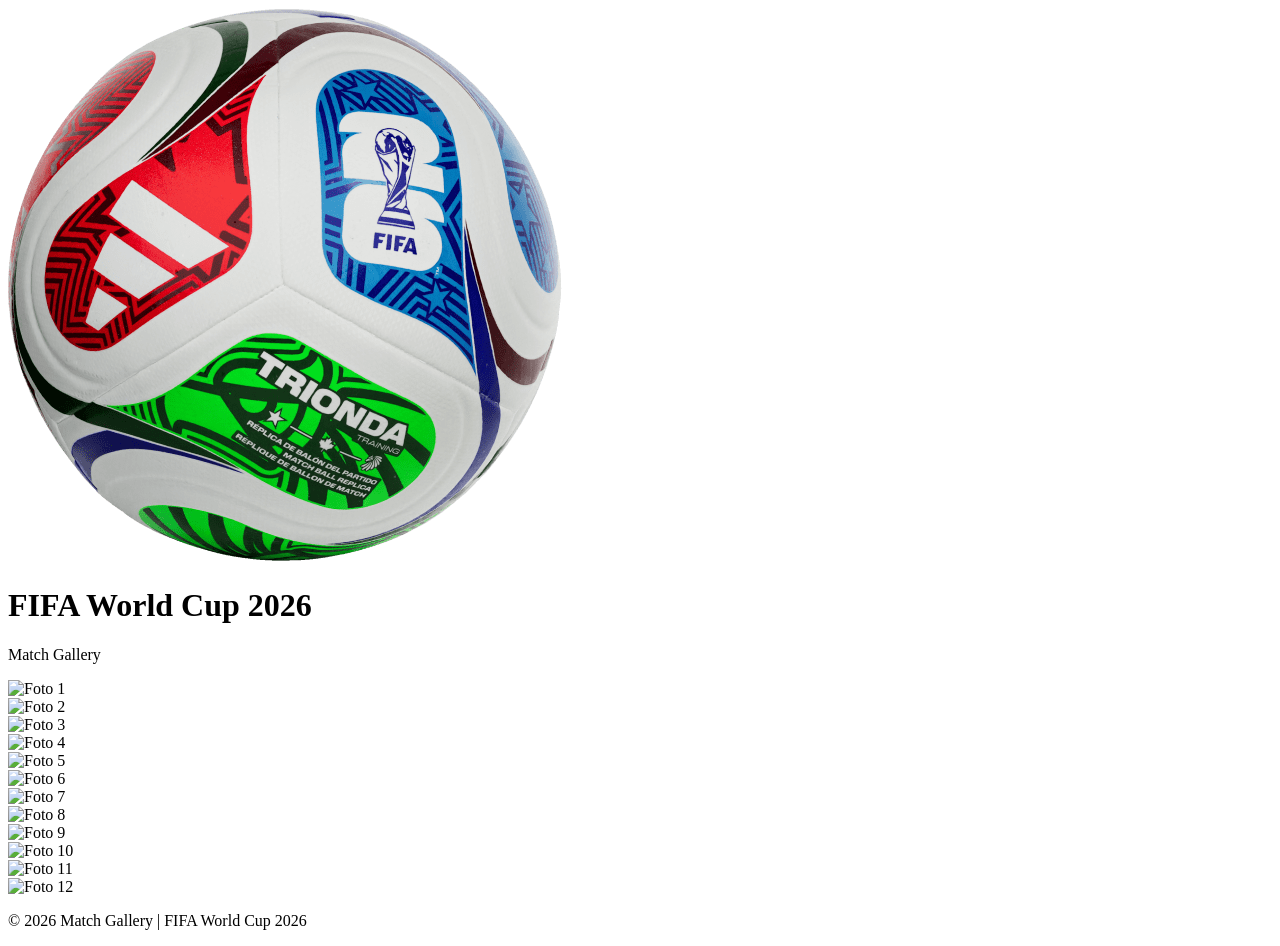
==== argentina-suiza.html @ a8763dea "Se añadieron archivos .html de los partidos más destacados" ====
<!DOCTYPE html>
<html lang="en">
    <head>
        <meta charset="UTF-8">
        <meta name="viewport" content="width=device-width, initial-scale=1.0">
        <title>Document</title>
        <link rel="stylesheet" href = "css/style_partidos.css">
    </head>
    <body>
        <header class="header">
            <div class="header-content">
                <a href="index.html" class="logo">
                    <img src="img/logo/logo.jpg" alt="Match Gallery">
                </a>

                <div class="header-title">
                    <h1>FIFA World Cup 2026</h1>
                    <p>Match Gallery</p>
                </div>
            </div>
        </header>

        <section class="galeria">

            <div class="foto">
                <img src="img/partidos/IMG ARG VS SUIZA/IMG - 1.jpg" alt="Foto 1">
            </div>

            <div class="foto">
                <img src="img/partidos/IMG ARG VS SUIZA/IMG - 2.jpg" alt="Foto 2">
            </div>

            <div class="foto">
                <img src="img/partidos/IMG ARG VS SUIZA/IMG - 3.jpg" alt="Foto 3">
            </div>

            <div class="foto">
                <img src="img/partidos/IMG ARG VS SUIZA/IMG - 4.jpg" alt="Foto 4">
            </div>

            <div class="foto">
                <img src="img/partidos/IMG ARG VS SUIZA/IMG - 5.jpg" alt="Foto 5">
            </div>

            <div class="foto">
                <img src="img/partidos/IMG ARG VS SUIZA/IMG - 6.jpg" alt="Foto 6">
            </div>

            <div class="foto">
                <img src="img/partidos/IMG ARG VS SUIZA/IMG - 7.jpg" alt="Foto 7">
            </div>

            <div class="foto">
                <img src="img/partidos/IMG ARG VS SUIZA/IMG - 8.jpg" alt="Foto 8">
            </div>

            <div class="foto">
                <img src="img/partidos/IMG ARG VS SUIZA/IMG - 9.jpg" alt="Foto 9">
            </div>

            <div class="foto">
                <img src="img/partidos/IMG ARG VS SUIZA/IMG - 10.jpg" alt="Foto 10">
            </div>

            <div class="foto">
                <img src="img/partidos/IMG ARG VS SUIZA/IMG - 11.jpg" alt="Foto 11">
            </div>

            <div class="foto">
                <img src="img/partidos/IMG ARG VS SUIZA/IMG - 12.jpg" alt="Foto 12">
            </div>
       </section>
       
        <footer class="footer">
            <p>&copy; 2026 Match Gallery | FIFA World Cup 2026</p>
        </footer>
    </body>
</html>
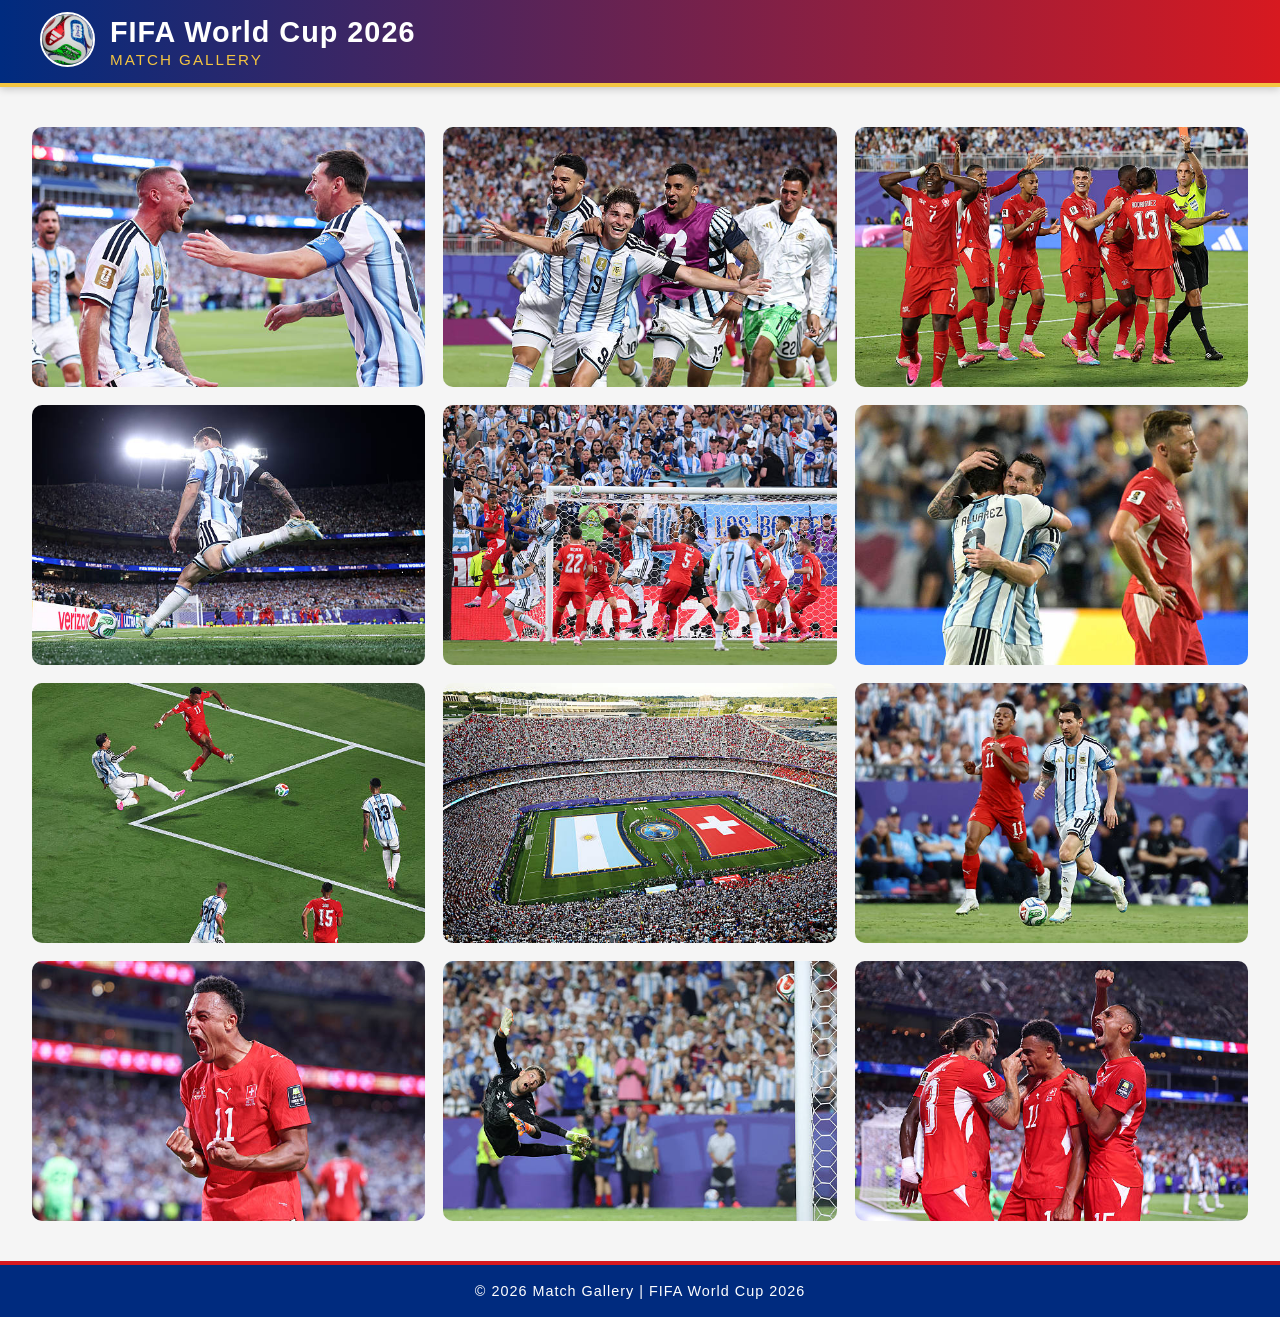
==== commit 65ebf4fd: "Se ajustan cambios en los .html" ====
--- a/argentina-suiza.html
+++ b/argentina-suiza.html
@@ -3,7 +3,7 @@
     <head>
         <meta charset="UTF-8">
         <meta name="viewport" content="width=device-width, initial-scale=1.0">
-        <title>Document</title>
+        <title>Argentina vs Suiza</title>
         <link rel="stylesheet" href = "css/style_partidos.css">
     </head>
     <body>
--- a/css/style_partidos.css
+++ b/css/style_partidos.css
@@ -0,0 +1,455 @@
+* {
+    margin: 0;
+    padding: 0;
+    box-sizing: border-box;
+}
+
+body {
+    margin: 0;
+    padding: 0;
+}
+
+/* ===== BANNER ===== */
+.banner {
+    position: relative;
+    background-size: cover;
+    background-position: center top;
+    height: 75vh;
+    min-height: 350px;
+    display: flex;
+    justify-content: center;
+    align-items: center;
+}
+
+.banner::before {
+    content: "";
+    position: absolute;
+    inset: 0;
+    background: rgba(0, 0, 0, 0.45);
+}
+
+.banner-overlay {
+    position: relative;
+    text-align: center;
+    color: white;
+    z-index: 1;
+}
+
+.banner-title {
+    font-size: 3rem;
+    margin-bottom: 10px;
+}
+
+.banner-subtitle {
+    font-size: 1.2rem;
+    margin-bottom: 25px;
+}
+
+.banner-btn {
+    display: inline-block;
+    padding: 12px 25px;
+    background: #d71920;
+    color: white;
+    text-decoration: none;
+    border-radius: 5px;
+    font-weight: bold;
+    transition: 0.3s;
+}
+
+.banner-btn:hover {
+    background: #002b7f;
+}
+
+.banner-arrow {
+    position: absolute;
+    top: 50%;
+    transform: translateY(-50%);
+    width: 45px;
+    height: 45px;
+    border: none;
+    border-radius: 50%;
+    background: rgba(255,255,255,0.3);
+    color: white;
+    font-size: 1.8rem;
+    cursor: pointer;
+    z-index: 2;
+}
+
+.banner-arrow-left {
+    left: 20px;
+}
+
+.banner-arrow-right {
+    right: 20px;
+}
+
+.banner-dots {
+    position: absolute;
+    bottom: 15px;
+    left: 50%;
+    transform: translateX(-50%);
+    display: flex;
+    gap: 8px;
+    z-index: 2;
+}
+
+.dot {
+    width: 10px;
+    height: 10px;
+    border-radius: 50%;
+    background: rgba(255,255,255,.5);
+}
+
+.dot.active {
+    background: #f4c542;
+}
+
+.banner-1 {
+    background-position: center 10%;
+}
+
+.banner-2 {
+    background-position: center 80%;
+}
+
+.banner-3 {
+    background-position: center 20%;
+}
+
+.radio-menu {
+  display: none;
+}
+
+.menu-container {
+  font-family: Arial, sans-serif;
+}
+
+.navegacion {
+  background: linear-gradient(90deg, #1a1a4d, #2d1b4e);
+  border-bottom: 4px solid #ffcc00;
+}
+
+/* Fila superior: menú a la izquierda, buscador a la derecha */
+.fila-superior {
+  display: flex;
+  align-items: center;
+  justify-content: space-between;
+  padding: 14px 30px;
+}
+
+/* Menú principal */
+.menu-principal {
+  list-style: none;
+  display: flex;
+  gap: 35px;
+  margin: 0;
+  padding: 0;
+}
+
+.menu-principal label {
+  cursor: pointer;
+  color: #ffffff;
+  font-size: 17px;
+  font-weight: 600;
+  padding-bottom: 6px;
+  transition: color 0.2s ease;
+}
+
+.menu-principal label:hover {
+  color: #ffcc00;
+}
+
+/* Buscador destacado, alineado a la derecha */
+.buscador {
+  display: flex;
+  align-items: center;
+  background-color: #ffffff;
+  border: 3px solid #ffcc00;
+  border-radius: 30px;
+  padding: 6px 6px 6px 20px;
+  box-shadow: 0 4px 10px rgba(0, 0, 0, 0.25);
+}
+
+.input-busqueda {
+  border: none;
+  outline: none;
+  font-size: 15px;
+  width: 260px;
+  background: transparent;
+}
+
+.btn-buscar {
+  background-color: #ffcc00;
+  border: none;
+  border-radius: 50%;
+  width: 38px;
+  height: 38px;
+  font-size: 16px;
+  cursor: pointer;
+  transition: background-color 0.2s ease;
+}
+
+.btn-buscar:hover {
+  background-color: #e6b800;
+}
+
+/* Submenús */
+.submenu {
+  display: none;
+  list-style: none;
+  gap: 30px;
+  margin: 0;
+  padding: 10px 30px;
+  background-color: #f2f2f2;
+  border-top: 1px solid #ddd;
+}
+
+.submenu a {
+  text-decoration: none;
+  color: #333;
+  font-size: 14px;
+  font-weight: 500;
+}
+
+.submenu a:hover {
+  color: #1a1a4d;
+}
+
+/* Mostrar el submenú correspondiente según el radio marcado */
+#nosotros:checked ~ #submenu-nosotros,
+#jugadores:checked ~ #submenu-worldcup {
+  display: flex;
+}
+
+/* Resaltar la opción activa del menú principal */
+#nosotros:checked ~ .fila-superior .menu-principal label[for="nosotros"],
+#partidos:checked ~ .fila-superior .menu-principal label[for="partidos"],
+#colecciones:checked ~ .fila-superior .menu-principal label[for="colecciones"],
+#jugadores:checked ~ .fila-superior .menu-principal label[for="jugadores"] {
+  color: #ffcc00;
+  border-bottom: 2px solid #ffcc00;
+}
+
+/* ===== FOOTER ===== */
+
+.footer {
+    background-color: #002b7f;
+    color: white;
+    text-align: center;
+    padding: 18px;
+    border-top: 4px solid #d71920;
+}
+
+.footer p {
+    margin: 0;
+    font-size: 0.9rem;
+    letter-spacing: 1px;
+}
+
+/* ===== HEADER ===== */
+.header {
+    background: linear-gradient(90deg, #002B7F, #D71920);
+    padding: 12px 40px;
+    border-bottom: 4px solid #F4C542;
+    box-shadow: 0 2px 8px rgba(0,0,0,.2);
+}
+
+.header-content {
+    max-width: 1300px;
+    margin: auto;
+    display: flex;
+    align-items: center;
+    gap: 15px;
+}
+
+.logo img {
+    width: 55px;
+    height: 55px;
+    border-radius: 50%;
+    object-fit: cover;
+    border: 2px solid white;
+}
+
+.header-title h1 {
+    margin: 0;
+    color: white;
+    font-size: 1.8rem;
+    font-weight: bold;
+    letter-spacing: 1px;
+    font-family: Arial, Helvetica, sans-serif;
+}
+
+.header-title p {
+    margin: 2px 0 0;
+    color: #F4C542;
+    font-size: 0.95rem;
+    letter-spacing: 2px;
+    text-transform: uppercase;
+    font-family: Arial, Helvetica, sans-serif;
+}
+
+.menu-container {
+    font-family: Arial, sans-serif;
+    border-bottom: 1px solid #d11a1a; 
+}
+
+.menu-principal ul {
+    display: flex;
+    justify-content: center;
+    list-style: none;
+    margin: 0;
+    padding: 15px 0;
+    gap: 40px
+}
+
+
+.menu-principal a {
+    text-decoration: none;
+    color: #333;
+    font-size: 15px;
+    padding-bottom: 8px;
+}
+
+.menu-principal a.activo {
+    border-bottom: 2px solid #333;
+}
+
+.submenu ul {
+    display: flex;
+    justify-content: center;
+    list-style: none;
+    margin:0;
+    padding: 10px 0;
+    gap: 30px;
+}
+
+.submenu a {
+    text-decoration: none;
+    color: #555;
+    font-size: 14px;
+    padding: 6px 12px;
+    border-radius: 4px;
+}
+
+
+.submenu a.activo{
+    background-color: #444;
+    color: #fff;
+}
+
+/*Style partidos*/
+
+*{
+    margin:0;
+    padding:0;
+    box-sizing:border-box;
+}
+
+body{
+    background:#f5f5f5;
+    font-family:Arial, Helvetica, sans-serif;
+}
+
+
+
+.galeria{
+
+    width:95%;
+    margin:40px auto;
+
+    display:grid;
+
+    grid-template-columns:repeat(3,1fr);
+
+    gap:18px;
+
+}
+
+
+
+.foto{
+
+    width:100%;
+    height:260px;
+
+    overflow:hidden;
+
+    border-radius:10px;
+
+    background:#ddd;
+
+}
+
+
+.foto img{
+
+    width:100%;
+    height:100%;
+
+    object-fit:cover;
+
+    transition:.4s;
+
+}
+
+
+.foto:hover img{
+
+    transform:scale(1.08);
+
+}
+
+/* ===== GALERIAS ===== */
+
+.galerias{
+    padding: 50px;
+    background: #f4f4f4;
+}
+
+.galerias h2{
+    text-align: center;
+    color: #002b7f;
+    margin-bottom: 30px;
+}
+
+.galeria-grid{
+    width: 95%;
+    max-width: 1400px;
+    margin: 40px auto;
+
+    display: grid;
+    grid-template-columns: repeat(3, 1fr);
+    gap: 25px;
+}
+
+.card{
+    width: 100%;
+    background: white;
+    border-radius: 10px;
+    overflow: hidden;
+    box-shadow: 0 4px 10px rgba(0,0,0,.2);
+    transition: .3s;
+}
+
+.card:hover{
+    transform: translateY(-8px);
+}
+
+.card img{
+    width: 100%;
+    height: 260px;
+    object-fit: cover;
+}
+
+.card-info{
+    padding: 15px;
+}
+
+.card-info h3{
+    color: #d71920;
+    margin-bottom: 8px;
+}
+
+.card-info p{
+    color: #555;
+}
